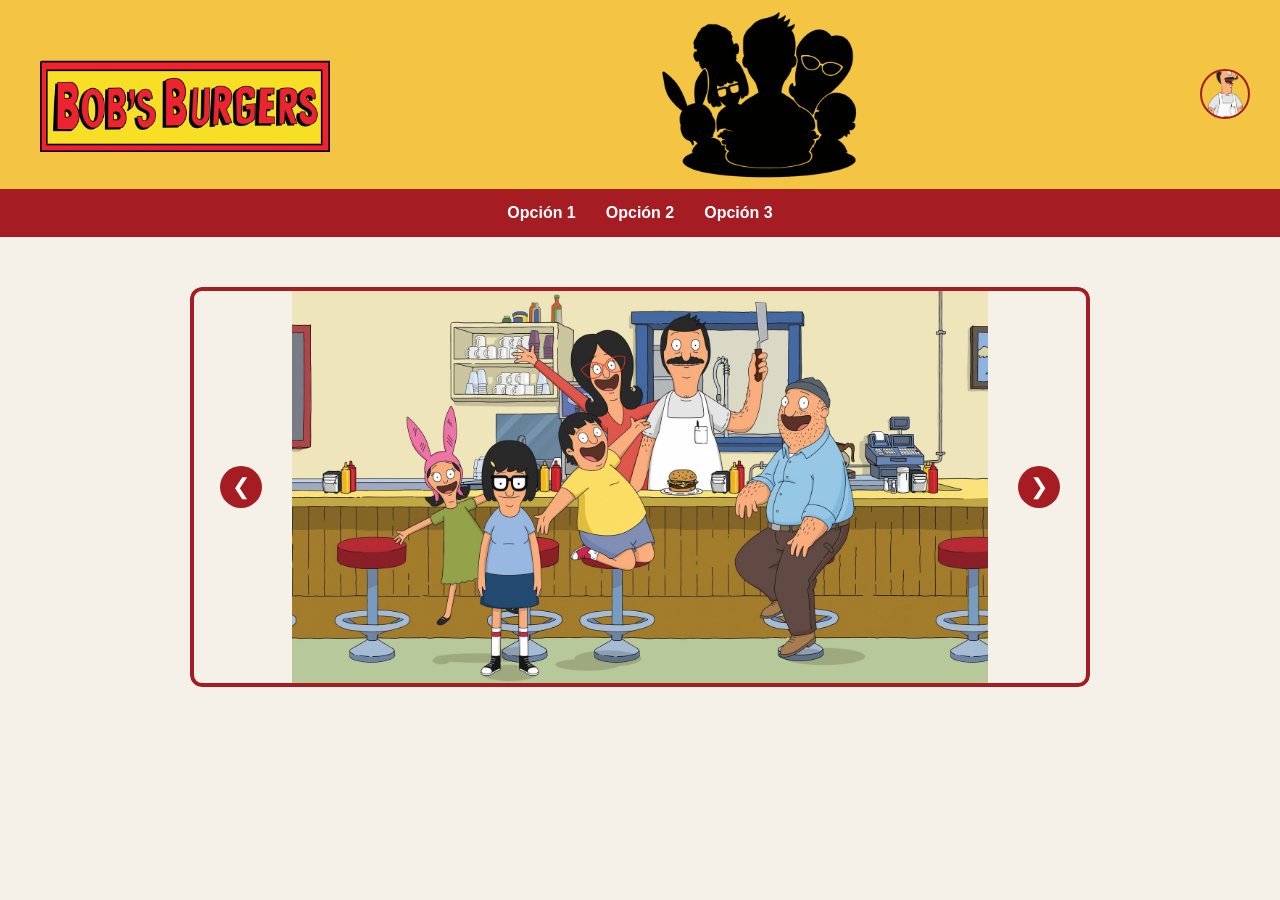
==== Bob's burgers/app/view/inicio/index.html @ 74b1ad80 "Creaaacion de idea, paleta de colores y estructura" ====
<!DOCTYPE html>
<html lang="es">

<head>
    <meta charset="UTF-8">
    <meta name="viewport" content="width=device-width, initial-scale=1.0">

    <title>Inicio</title>

    <!-- Icono de la pestaña -->
    <link rel="icon" href="/Bob's burgers/assets/imagenes/Isotipo.png">

    <!-- Hoja de estilos CSS -->
    <link rel="stylesheet" href="/Bob's burgers/app/css/style.css">
</head>

<body>

    <!-- Encabezado principal -->
    <div class="headerPrincipal">

        <!-- Primer letrero -->
        <div class="direccionLetrero">
            <div class="Letrero">
                <h1>
                    <img
                        src="/Bob's burgers/assets/imagenes/Letrero.png"
                        alt="Letrero"
                    >
                </h1>
            </div>
        </div>

        <!-- Segundo letrero -->
        <div class="direccionLetrero">
            <div class="Letrero3">
                <h1>
                    <img
                        src="/Bob's burgers/assets/imagenes/Letrero3.png"
                        alt="Letrero3"
                    >
                </h1>
            </div>
        </div>

        <!-- Perfil -->
        <div class="perfil">
            <a href="/">
                <img
                    src="/Bob's burgers/assets/imagenes/Perfil.png"
                    alt="Perfil"
                >
            </a>
        </div>

    </div>

    <!-- Menú principal -->
    <div>
        <nav>
            <ul>
                <li>Opción 1</li>
                <li>Opción 2</li>
                <li>Opción 3</li>
            </ul>
        </nav>
    </div>

    <!-- Portada con carrusel -->
    <header>
        <div class="carrusel">

            <!-- Flecha anterior -->
            <button
                class="flecha anterior"
                onclick="moverCarrusel(-1)"
                aria-label="Imagen anterior"
            >
                &#10094;
            </button>

            <!-- Diapositivas -->
            <div class="diapositivas" id="diapositivas">

                <img
                    src="/Bob's burgers/assets/imagenes/Portada.png"
                    alt="Portada de Bob's Burgers"
                >

                <img
                    src="/Bob's burgers/assets/imagenes/Portada 2.png"
                    alt="Segunda portada de Bob's Burgers"
                >

                <img
                    src="/Bob's burgers/assets/imagenes/Portada 3.png"
                    alt="Tercera portada de Bob's Burgers"
                >
                <img src="/Bob's burgers/assets/imagenes/Portada5.png" alt="
                Cuarta portada de Bob's Burgers">

            </div>

            <!-- Flecha siguiente -->
            <button
                class="flecha siguiente"
                onclick="moverCarrusel(1)"
                aria-label="Imagen siguiente"
            >
                &#10095;
            </button>

        </div>
    </header>

    <script>
        let indice = 0;

        function moverCarrusel(direccion) {
            const diapositivas = document.getElementById("diapositivas");
            const total = diapositivas.children.length;

            indice = (indice + direccion + total) % total;

            diapositivas.style.transform =
                `translateX(-${indice * 100}%)`;
        }
    </script>

    <!-- Aside -->
    <aside>
        <header>
        </header>
    </aside>

</body>
</html>
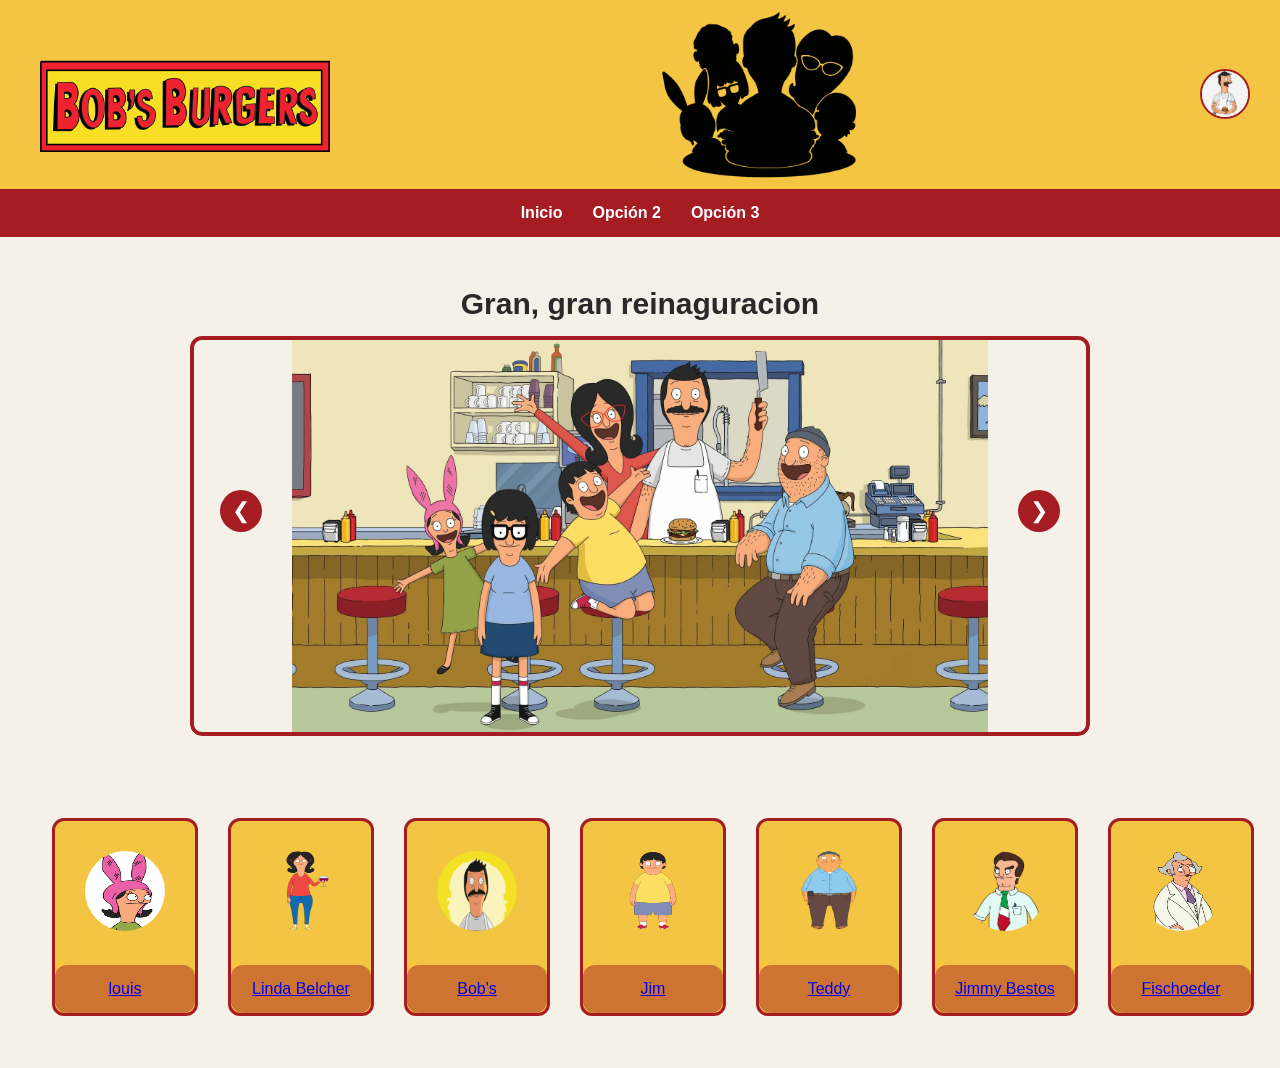
==== commit 4446f795: "Creacion de view 1 principal, estructura, imagenes por acomodar, hoja de estilos" ====
--- a/Bob's burgers/app/view/inicio/index.html
+++ b/Bob's burgers/app/view/inicio/index.html
@@ -22,6 +22,7 @@
 
         <!-- Primer letrero -->
         <div class="direccionLetrero">
+            
             <div class="Letrero">
                 <h1>
                     <img
@@ -60,7 +61,9 @@
     <div>
         <nav>
             <ul>
-                <li>Opción 1</li>
+                <li>Inicio 
+                    <a href="/Bob's burgers/app/view/inicio/index.html"></a>
+                </li>
                 <li>Opción 2</li>
                 <li>Opción 3</li>
             </ul>
@@ -70,6 +73,10 @@
     <!-- Portada con carrusel -->
     <header>
         <div class="carrusel">
+
+            <div class="letreroCarrucel">
+                <p> Gran, gran reinaguracion </p>
+            </div>
 
             <!-- Flecha anterior -->
             <button
@@ -100,6 +107,9 @@
                 <img src="/Bob's burgers/assets/imagenes/Portada5.png" alt="
                 Cuarta portada de Bob's Burgers">
 
+                <img src="/Bob's burgers/assets/imagenes/Portada6.png" alt="
+                Quinta portada de Bob's Burgers">
+
             </div>
 
             <!-- Flecha siguiente -->
@@ -134,5 +144,68 @@
         </header>
     </aside>
 
+
+    <!-- ºººººººººººººººººººº PERSONAJES ººººººººººººººººººººººº -->
+
+    <div class="contenedor">
+        <a href="/pages/personajes/index.html">
+        <div class="cajita">
+            <img href="" src="/Bob's burgers/assets/imagenes/cajita1.png">
+            <p> louis </p>  
+        </div>
+        </a>
+
+        <a href="/pages/personajes/index.html">
+        <div class="cajita">
+            <img href="" src="/Bob's burgers/assets/imagenes/cajita2.png">
+            <p> Linda Belcher </p>  
+        </div>
+        </a>
+
+        <a href="/pages/personajes/index.html">
+        <div class="cajita">
+            <img href="" src="/Bob's burgers/assets/imagenes/cajita3.png">
+            <p> Bob's </p>  
+        </div>
+        </a>
+
+        <a href="/pages/personajes/index.html">
+        <div class="cajita">
+            <img href="" src="/Bob's burgers/assets/imagenes/cajita4.png">
+            <p> Jim </p>  
+        </div>
+        </a>
+
+        <a href="/pages/personajes/index.html">
+        <div class="cajita">
+            <img href="" src="/Bob's burgers/assets/imagenes/cajita5.png">
+            <p> Teddy </p>  
+        </div>
+        </a>
+
+        <a href="/pages/personajes/index.html">
+        <div class="cajita">
+            <img href="" src="/Bob's burgers/assets/imagenes/cajita6.png">
+            <p> Jimmy Bestos </p>  
+        </div>
+        </a>
+
+        <a href="/pages/personajes/index.html">
+        <div class="cajita">
+            <img href="" src="/Bob's burgers/assets/imagenes/cajita7.png">
+            <p> Fischoeder</p>  
+        </div>
+        </a>
+
+
+
+
+
+
+
+        <!-- final del contenedor -->
+        </div>
+
+
 </body>
 </html>
